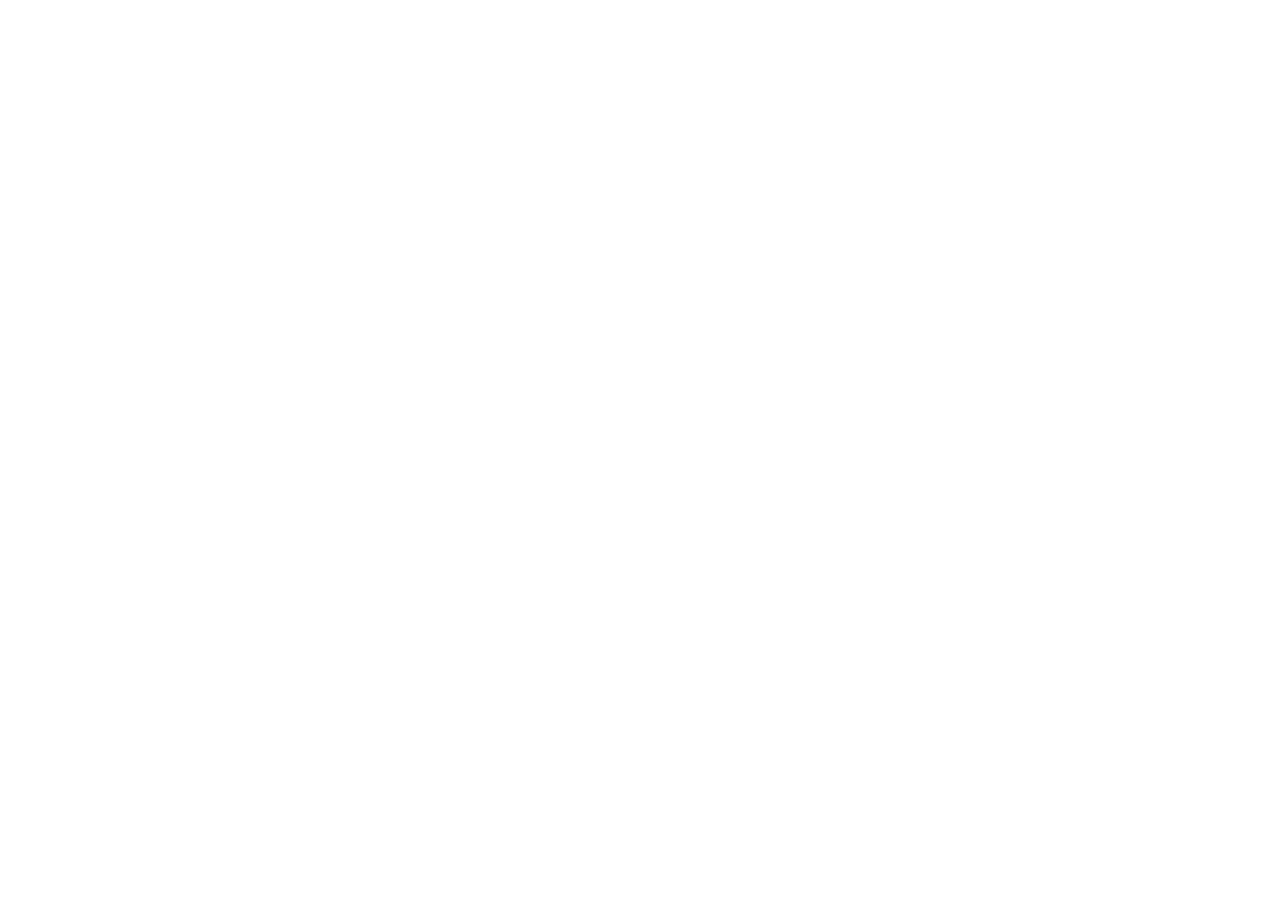
==== login.html @ 52b2e74f "初始化大事件项目" ====
<!DOCTYPE html>
<html lang="en">

<head>
    <meta charset="UTF-8">
    <meta name="viewport" content="width=device-width, initial-scale=1.0">
    <title>Document</title>
</head>

<body>

</body>

</html>
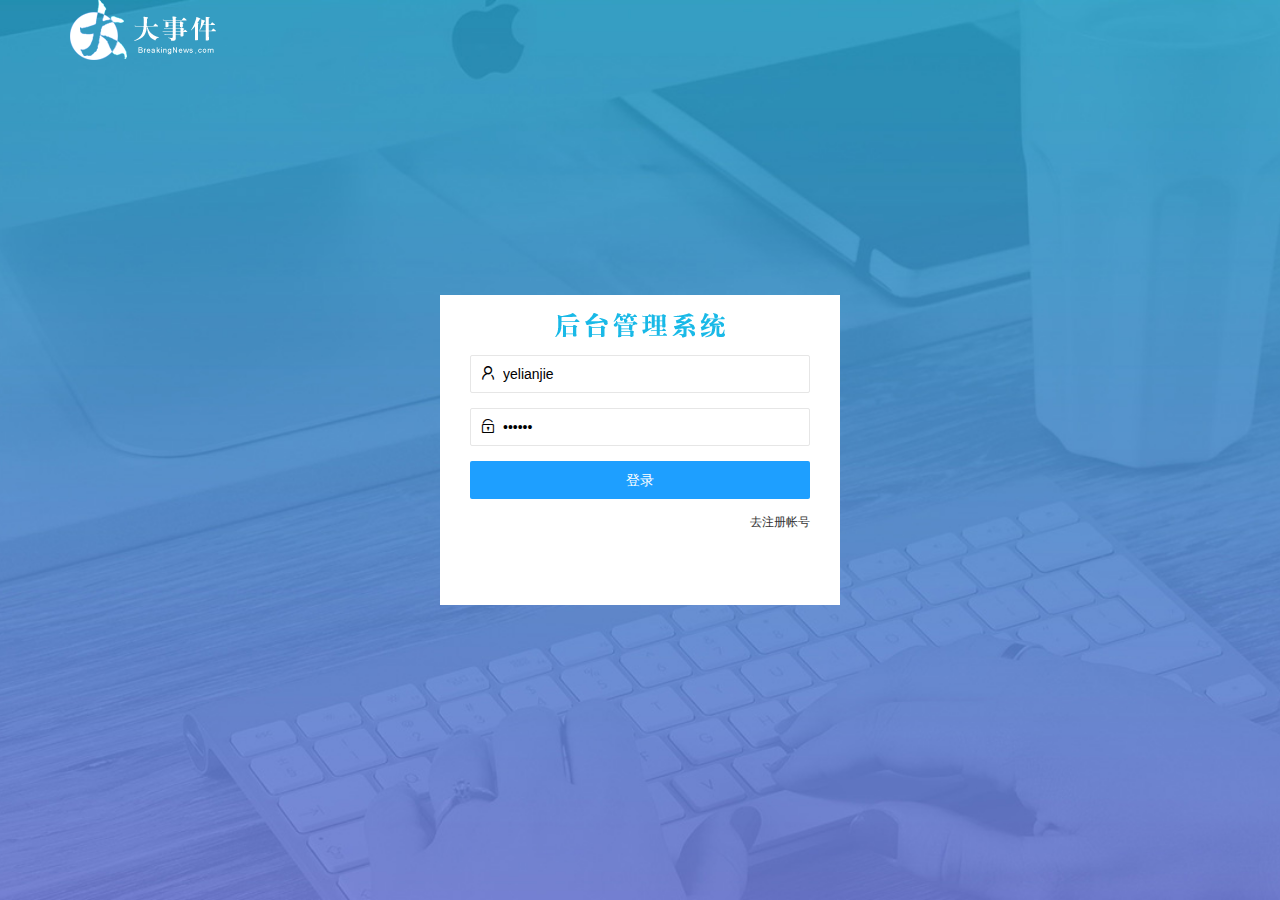
==== commit 4e7a25aa: "登录和注册功能完成" ====
--- a/login.html
+++ b/login.html
@@ -4,11 +4,88 @@
 <head>
     <meta charset="UTF-8">
     <meta name="viewport" content="width=device-width, initial-scale=1.0">
-    <title>Document</title>
+    <title>大事件-登录/注册</title>
+
+    <!-- 引入layui样式 -->
+    <link rel="stylesheet" href="/assets/lib/layui/css/layui.css">
+
+    <!-- 登录页面样式 -->
+    <link rel="stylesheet" href="/assets/css/login.css">
+
 </head>
 
 <body>
+    <!-- logo部分 -->
+    <div class="logo layui-main">
+        <img src="/assets/images/logo.png" alt="">
+    </div>
 
+    <!-- 登录和注册区 -->
+    <div class="loginAndRegBox">
+        <!-- 登录部分图片 -->
+        <div class="title-box"></div>
+        <!-- 登录区 -->
+        <div class="login-box">
+            <form class="layui-form" id="form_login">
+                <!-- 用户名 -->
+                <div class="layui-form-item">
+                    <i class="layui-icon layui-icon-username"></i>
+
+                    <input type="text" value="yelianjie" name="username" required lay-verify="required" placeholder="请输入用户名" autocomplete="off" class="layui-input">
+                </div>
+                <!-- 密码 -->
+
+                <div class="layui-form-item">
+                    <i class="layui-icon layui-icon-password"></i>
+                    <input type="password" value="111111" name="password" required lay-verify="required |pwd" placeholder="请输入密码" autocomplete="off" class="layui-input">
+                </div>
+                <!-- 登录按钮 -->
+                <div class="layui-form-item">
+                    <button class="layui-btn layui-btn-fluid layui-btn-normal" lay-submit lay-filter="formDemo">登录</button>
+                </div>
+                <!-- 切换按钮 -->
+                <div class="layui-form-item links">
+                    <a href="javascript:;" id="link_reg">去注册帐号</a>
+                </div>
+            </form>
+        </div>
+        <!-- 注册区 -->
+        <div class="reg-box">
+            <form class="layui-form" id="form_reg">
+                <!-- 用户名 -->
+                <div class="layui-form-item">
+                    <i class="layui-icon layui-icon-username"></i>
+                    <input type="text" name="username" required lay-verify="required" placeholder="请输入用户名" autocomplete="off" class="layui-input">
+                </div>
+                <!-- 密码 -->
+                <div class="layui-form-item">
+                    <i class="layui-icon layui-icon-password"></i>
+                    <input type="password" id="reg-pwd" name="password" required lay-verify="required|pwd" placeholder="请输入密码" autocomplete="off" class="layui-input">
+                </div>
+                <!-- 确认密码 -->
+                <div class="layui-form-item">
+                    <i class="layui-icon layui-icon-password"></i>
+                    <input type="password" name="repassword" required lay-verify="required|pwd|repwd" placeholder="再次确认密码" autocomplete="off" class="layui-input">
+                </div>
+                <!-- 注册按钮 -->
+                <div class="layui-form-item">
+                    <button class="layui-btn layui-btn-fluid layui-btn-normal" lay-submit lay-filter="formDemo">注册</button>
+                </div>
+                <!-- 切换按钮 -->
+                <div class="layui-form-item links">
+                    <a href="javascript:;" id="link_login">去登录</a>
+                </div>
+            </form>
+        </div>
+    </div>
+    <!-- 引入layui.all.js -->
+    <script src="/assets/lib/layui/layui.all.js"></script>
+    <!-- 引入jquery -->
+    <script src="/assets/lib/jquery.js"></script>
+    <!--在jq之后,引入自己的逻辑之前,引入路径过滤js -->
+    <script src="/assets/js/baseAPI.js"></script>
+    <!-- 引入登录页面js -->
+    <script src="/assets/js/login.js"></script>
 </body>
 
 </html>--- a/assets/lib/layui/css/layui.css
+++ b/assets/lib/layui/css/layui.css
@@ -0,0 +1,2 @@
+/** layui-v2.5.5 MIT License By https://www.layui.com */
+ .layui-inline,img{display:inline-block;vertical-align:middle}h1,h2,h3,h4,h5,h6{font-weight:400}.layui-edge,.layui-header,.layui-inline,.layui-main{position:relative}.layui-body,.layui-edge,.layui-elip{overflow:hidden}.layui-btn,.layui-edge,.layui-inline,img{vertical-align:middle}.layui-btn,.layui-disabled,.layui-icon,.layui-unselect{-moz-user-select:none;-webkit-user-select:none;-ms-user-select:none}.layui-elip,.layui-form-checkbox span,.layui-form-pane .layui-form-label{text-overflow:ellipsis;white-space:nowrap}.layui-breadcrumb,.layui-tree-btnGroup{visibility:hidden}blockquote,body,button,dd,div,dl,dt,form,h1,h2,h3,h4,h5,h6,input,li,ol,p,pre,td,textarea,th,ul{margin:0;padding:0;-webkit-tap-highlight-color:rgba(0,0,0,0)}a:active,a:hover{outline:0}img{border:none}li{list-style:none}table{border-collapse:collapse;border-spacing:0}h4,h5,h6{font-size:100%}button,input,optgroup,option,select,textarea{font-family:inherit;font-size:inherit;font-style:inherit;font-weight:inherit;outline:0}pre{white-space:pre-wrap;white-space:-moz-pre-wrap;white-space:-pre-wrap;white-space:-o-pre-wrap;word-wrap:break-word}body{line-height:24px;font:14px Helvetica Neue,Helvetica,PingFang SC,Tahoma,Arial,sans-serif}hr{height:1px;margin:10px 0;border:0;clear:both}a{color:#333;text-decoration:none}a:hover{color:#777}a cite{font-style:normal;*cursor:pointer}.layui-border-box,.layui-border-box *{box-sizing:border-box}.layui-box,.layui-box *{box-sizing:content-box}.layui-clear{clear:both;*zoom:1}.layui-clear:after{content:'\20';clear:both;*zoom:1;display:block;height:0}.layui-inline{*display:inline;*zoom:1}.layui-edge{display:inline-block;width:0;height:0;border-width:6px;border-style:dashed;border-color:transparent}.layui-edge-top{top:-4px;border-bottom-color:#999;border-bottom-style:solid}.layui-edge-right{border-left-color:#999;border-left-style:solid}.layui-edge-bottom{top:2px;border-top-color:#999;border-top-style:solid}.layui-edge-left{border-right-color:#999;border-right-style:solid}.layui-disabled,.layui-disabled:hover{color:#d2d2d2!important;cursor:not-allowed!important}.layui-circle{border-radius:100%}.layui-show{display:block!important}.layui-hide{display:none!important}@font-face{font-family:layui-icon;src:url(../font/iconfont.eot?v=250);src:url(../font/iconfont.eot?v=250#iefix) format('embedded-opentype'),url(../font/iconfont.woff2?v=250) format('woff2'),url(../font/iconfont.woff?v=250) format('woff'),url(../font/iconfont.ttf?v=250) format('truetype'),url(../font/iconfont.svg?v=250#layui-icon) format('svg')}.layui-icon{font-family:layui-icon!important;font-size:16px;font-style:normal;-webkit-font-smoothing:antialiased;-moz-osx-font-smoothing:grayscale}.layui-icon-reply-fill:before{content:"\e611"}.layui-icon-set-fill:before{content:"\e614"}.layui-icon-menu-fill:before{content:"\e60f"}.layui-icon-search:before{content:"\e615"}.layui-icon-share:before{content:"\e641"}.layui-icon-set-sm:before{content:"\e620"}.layui-icon-engine:before{content:"\e628"}.layui-icon-close:before{content:"\1006"}.layui-icon-close-fill:before{content:"\1007"}.layui-icon-chart-screen:before{content:"\e629"}.layui-icon-star:before{content:"\e600"}.layui-icon-circle-dot:before{content:"\e617"}.layui-icon-chat:before{content:"\e606"}.layui-icon-release:before{content:"\e609"}.layui-icon-list:before{content:"\e60a"}.layui-icon-chart:before{content:"\e62c"}.layui-icon-ok-circle:before{content:"\1005"}.layui-icon-layim-theme:before{content:"\e61b"}.layui-icon-table:before{content:"\e62d"}.layui-icon-right:before{content:"\e602"}.layui-icon-left:before{content:"\e603"}.layui-icon-cart-simple:before{content:"\e698"}.layui-icon-face-cry:before{content:"\e69c"}.layui-icon-face-smile:before{content:"\e6af"}.layui-icon-survey:before{content:"\e6b2"}.layui-icon-tree:before{content:"\e62e"}.layui-icon-upload-circle:before{content:"\e62f"}.layui-icon-add-circle:before{content:"\e61f"}.layui-icon-download-circle:before{content:"\e601"}.layui-icon-templeate-1:before{content:"\e630"}.layui-icon-util:before{content:"\e631"}.layui-icon-face-surprised:before{content:"\e664"}.layui-icon-edit:before{content:"\e642"}.layui-icon-speaker:before{content:"\e645"}.layui-icon-down:before{content:"\e61a"}.layui-icon-file:before{content:"\e621"}.layui-icon-layouts:before{content:"\e632"}.layui-icon-rate-half:before{content:"\e6c9"}.layui-icon-add-circle-fine:before{content:"\e608"}.layui-icon-prev-circle:before{content:"\e633"}.layui-icon-read:before{content:"\e705"}.layui-icon-404:before{content:"\e61c"}.layui-icon-carousel:before{content:"\e634"}.layui-icon-help:before{content:"\e607"}.layui-icon-code-circle:before{content:"\e635"}.layui-icon-water:before{content:"\e636"}.layui-icon-username:before{content:"\e66f"}.layui-icon-find-fill:before{content:"\e670"}.layui-icon-about:before{content:"\e60b"}.layui-icon-location:before{content:"\e715"}.layui-icon-up:before{content:"\e619"}.layui-icon-pause:before{content:"\e651"}.layui-icon-date:before{content:"\e637"}.layui-icon-layim-uploadfile:before{content:"\e61d"}.layui-icon-delete:before{content:"\e640"}.layui-icon-play:before{content:"\e652"}.layui-icon-top:before{content:"\e604"}.layui-icon-friends:before{content:"\e612"}.layui-icon-refresh-3:before{content:"\e9aa"}.layui-icon-ok:before{content:"\e605"}.layui-icon-layer:before{content:"\e638"}.layui-icon-face-smile-fine:before{content:"\e60c"}.layui-icon-dollar:before{content:"\e659"}.layui-icon-group:before{content:"\e613"}.layui-icon-layim-download:before{content:"\e61e"}.layui-icon-picture-fine:before{content:"\e60d"}.layui-icon-link:before{content:"\e64c"}.layui-icon-diamond:before{content:"\e735"}.layui-icon-log:before{content:"\e60e"}.layui-icon-rate-solid:before{content:"\e67a"}.layui-icon-fonts-del:before{content:"\e64f"}.layui-icon-unlink:before{content:"\e64d"}.layui-icon-fonts-clear:before{content:"\e639"}.layui-icon-triangle-r:before{content:"\e623"}.layui-icon-circle:before{content:"\e63f"}.layui-icon-radio:before{content:"\e643"}.layui-icon-align-center:before{content:"\e647"}.layui-icon-align-right:before{content:"\e648"}.layui-icon-align-left:before{content:"\e649"}.layui-icon-loading-1:before{content:"\e63e"}.layui-icon-return:before{content:"\e65c"}.layui-icon-fonts-strong:before{content:"\e62b"}.layui-icon-upload:before{content:"\e67c"}.layui-icon-dialogue:before{content:"\e63a"}.layui-icon-video:before{content:"\e6ed"}.layui-icon-headset:before{content:"\e6fc"}.layui-icon-cellphone-fine:before{content:"\e63b"}.layui-icon-add-1:before{content:"\e654"}.layui-icon-face-smile-b:before{content:"\e650"}.layui-icon-fonts-html:before{content:"\e64b"}.layui-icon-form:before{content:"\e63c"}.layui-icon-cart:before{content:"\e657"}.layui-icon-camera-fill:before{content:"\e65d"}.layui-icon-tabs:before{content:"\e62a"}.layui-icon-fonts-code:before{content:"\e64e"}.layui-icon-fire:before{content:"\e756"}.layui-icon-set:before{content:"\e716"}.layui-icon-fonts-u:before{content:"\e646"}.layui-icon-triangle-d:before{content:"\e625"}.layui-icon-tips:before{content:"\e702"}.layui-icon-picture:before{content:"\e64a"}.layui-icon-more-vertical:before{content:"\e671"}.layui-icon-flag:before{content:"\e66c"}.layui-icon-loading:before{content:"\e63d"}.layui-icon-fonts-i:before{content:"\e644"}.layui-icon-refresh-1:before{content:"\e666"}.layui-icon-rmb:before{content:"\e65e"}.layui-icon-home:before{content:"\e68e"}.layui-icon-user:before{content:"\e770"}.layui-icon-notice:before{content:"\e667"}.layui-icon-login-weibo:before{content:"\e675"}.layui-icon-voice:before{content:"\e688"}.layui-icon-upload-drag:before{content:"\e681"}.layui-icon-login-qq:before{content:"\e676"}.layui-icon-snowflake:before{content:"\e6b1"}.layui-icon-file-b:before{content:"\e655"}.layui-icon-template:before{content:"\e663"}.layui-icon-auz:before{content:"\e672"}.layui-icon-console:before{content:"\e665"}.layui-icon-app:before{content:"\e653"}.layui-icon-prev:before{content:"\e65a"}.layui-icon-website:before{content:"\e7ae"}.layui-icon-next:before{content:"\e65b"}.layui-icon-component:before{content:"\e857"}.layui-icon-more:before{content:"\e65f"}.layui-icon-login-wechat:before{content:"\e677"}.layui-icon-shrink-right:before{content:"\e668"}.layui-icon-spread-left:before{content:"\e66b"}.layui-icon-camera:before{content:"\e660"}.layui-icon-note:before{content:"\e66e"}.layui-icon-refresh:before{content:"\e669"}.layui-icon-female:before{content:"\e661"}.layui-icon-male:before{content:"\e662"}.layui-icon-password:before{content:"\e673"}.layui-icon-senior:before{content:"\e674"}.layui-icon-theme:before{content:"\e66a"}.layui-icon-tread:before{content:"\e6c5"}.layui-icon-praise:before{content:"\e6c6"}.layui-icon-star-fill:before{content:"\e658"}.layui-icon-rate:before{content:"\e67b"}.layui-icon-template-1:before{content:"\e656"}.layui-icon-vercode:before{content:"\e679"}.layui-icon-cellphone:before{content:"\e678"}.layui-icon-screen-full:before{content:"\e622"}.layui-icon-screen-restore:before{content:"\e758"}.layui-icon-cols:before{content:"\e610"}.layui-icon-export:before{content:"\e67d"}.layui-icon-print:before{content:"\e66d"}.layui-icon-slider:before{content:"\e714"}.layui-icon-addition:before{content:"\e624"}.layui-icon-subtraction:before{content:"\e67e"}.layui-icon-service:before{content:"\e626"}.layui-icon-transfer:before{content:"\e691"}.layui-main{width:1140px;margin:0 auto}.layui-header{z-index:1000;height:60px}.layui-header a:hover{transition:all .5s;-webkit-transition:all .5s}.layui-side{position:fixed;left:0;top:0;bottom:0;z-index:999;width:200px;overflow-x:hidden}.layui-side-scroll{position:relative;width:220px;height:100%;overflow-x:hidden}.layui-body{position:absolute;left:200px;right:0;top:0;bottom:0;z-index:998;width:auto;overflow-y:auto;box-sizing:border-box}.layui-layout-body{overflow:hidden}.layui-layout-admin .layui-header{background-color:#23262E}.layui-layout-admin .layui-side{top:60px;width:200px;overflow-x:hidden}.layui-layout-admin .layui-body{position:fixed;top:60px;bottom:44px}.layui-layout-admin .layui-main{width:auto;margin:0 15px}.layui-layout-admin .layui-footer{position:fixed;left:200px;right:0;bottom:0;height:44px;line-height:44px;padding:0 15px;background-color:#eee}.layui-layout-admin .layui-logo{position:absolute;left:0;top:0;width:200px;height:100%;line-height:60px;text-align:center;color:#009688;font-size:16px}.layui-layout-admin .layui-header .layui-nav{background:0 0}.layui-layout-left{position:absolute!important;left:200px;top:0}.layui-layout-right{position:absolute!important;right:0;top:0}.layui-container{position:relative;margin:0 auto;padding:0 15px;box-sizing:border-box}.layui-fluid{position:relative;margin:0 auto;padding:0 15px}.layui-row:after,.layui-row:before{content:'';display:block;clear:both}.layui-col-lg1,.layui-col-lg10,.layui-col-lg11,.layui-col-lg12,.layui-col-lg2,.layui-col-lg3,.layui-col-lg4,.layui-col-lg5,.layui-col-lg6,.layui-col-lg7,.layui-col-lg8,.layui-col-lg9,.layui-col-md1,.layui-col-md10,.layui-col-md11,.layui-col-md12,.layui-col-md2,.layui-col-md3,.layui-col-md4,.layui-col-md5,.layui-col-md6,.layui-col-md7,.layui-col-md8,.layui-col-md9,.layui-col-sm1,.layui-col-sm10,.layui-col-sm11,.layui-col-sm12,.layui-col-sm2,.layui-col-sm3,.layui-col-sm4,.layui-col-sm5,.layui-col-sm6,.layui-col-sm7,.layui-col-sm8,.layui-col-sm9,.layui-col-xs1,.layui-col-xs10,.layui-col-xs11,.layui-col-xs12,.layui-col-xs2,.layui-col-xs3,.layui-col-xs4,.layui-col-xs5,.layui-col-xs6,.layui-col-xs7,.layui-col-xs8,.layui-col-xs9{position:relative;display:block;box-sizing:border-box}.layui-col-xs1,.layui-col-xs10,.layui-col-xs11,.layui-col-xs12,.layui-col-xs2,.layui-col-xs3,.layui-col-xs4,.layui-col-xs5,.layui-col-xs6,.layui-col-xs7,.layui-col-xs8,.layui-col-xs9{float:left}.layui-col-xs1{width:8.33333333%}.layui-col-xs2{width:16.66666667%}.layui-col-xs3{width:25%}.layui-col-xs4{width:33.33333333%}.layui-col-xs5{width:41.66666667%}.layui-col-xs6{width:50%}.layui-col-xs7{width:58.33333333%}.layui-col-xs8{width:66.66666667%}.layui-col-xs9{width:75%}.layui-col-xs10{width:83.33333333%}.layui-col-xs11{width:91.66666667%}.layui-col-xs12{width:100%}.layui-col-xs-offset1{margin-left:8.33333333%}.layui-col-xs-offset2{margin-left:16.66666667%}.layui-col-xs-offset3{margin-left:25%}.layui-col-xs-offset4{margin-left:33.33333333%}.layui-col-xs-offset5{margin-left:41.66666667%}.layui-col-xs-offset6{margin-left:50%}.layui-col-xs-offset7{margin-left:58.33333333%}.layui-col-xs-offset8{margin-left:66.66666667%}.layui-col-xs-offset9{margin-left:75%}.layui-col-xs-offset10{margin-left:83.33333333%}.layui-col-xs-offset11{margin-left:91.66666667%}.layui-col-xs-offset12{margin-left:100%}@media screen and (max-width:768px){.layui-hide-xs{display:none!important}.layui-show-xs-block{display:block!important}.layui-show-xs-inline{display:inline!important}.layui-show-xs-inline-block{display:inline-block!important}}@media screen and (min-width:768px){.layui-container{width:750px}.layui-hide-sm{display:none!important}.layui-show-sm-block{display:block!important}.layui-show-sm-inline{display:inline!important}.layui-show-sm-inline-block{display:inline-block!important}.layui-col-sm1,.layui-col-sm10,.layui-col-sm11,.layui-col-sm12,.layui-col-sm2,.layui-col-sm3,.layui-col-sm4,.layui-col-sm5,.layui-col-sm6,.layui-col-sm7,.layui-col-sm8,.layui-col-sm9{float:left}.layui-col-sm1{width:8.33333333%}.layui-col-sm2{width:16.66666667%}.layui-col-sm3{width:25%}.layui-col-sm4{width:33.33333333%}.layui-col-sm5{width:41.66666667%}.layui-col-sm6{width:50%}.layui-col-sm7{width:58.33333333%}.layui-col-sm8{width:66.66666667%}.layui-col-sm9{width:75%}.layui-col-sm10{width:83.33333333%}.layui-col-sm11{width:91.66666667%}.layui-col-sm12{width:100%}.layui-col-sm-offset1{margin-left:8.33333333%}.layui-col-sm-offset2{margin-left:16.66666667%}.layui-col-sm-offset3{margin-left:25%}.layui-col-sm-offset4{margin-left:33.33333333%}.layui-col-sm-offset5{margin-left:41.66666667%}.layui-col-sm-offset6{margin-left:50%}.layui-col-sm-offset7{margin-left:58.33333333%}.layui-col-sm-offset8{margin-left:66.66666667%}.layui-col-sm-offset9{margin-left:75%}.layui-col-sm-offset10{margin-left:83.33333333%}.layui-col-sm-offset11{margin-left:91.66666667%}.layui-col-sm-offset12{margin-left:100%}}@media screen and (min-width:992px){.layui-container{width:970px}.layui-hide-md{display:none!important}.layui-show-md-block{display:block!important}.layui-show-md-inline{display:inline!important}.layui-show-md-inline-block{display:inline-block!important}.layui-col-md1,.layui-col-md10,.layui-col-md11,.layui-col-md12,.layui-col-md2,.layui-col-md3,.layui-col-md4,.layui-col-md5,.layui-col-md6,.layui-col-md7,.layui-col-md8,.layui-col-md9{float:left}.layui-col-md1{width:8.33333333%}.layui-col-md2{width:16.66666667%}.layui-col-md3{width:25%}.layui-col-md4{width:33.33333333%}.layui-col-md5{width:41.66666667%}.layui-col-md6{width:50%}.layui-col-md7{width:58.33333333%}.layui-col-md8{width:66.66666667%}.layui-col-md9{width:75%}.layui-col-md10{width:83.33333333%}.layui-col-md11{width:91.66666667%}.layui-col-md12{width:100%}.layui-col-md-offset1{margin-left:8.33333333%}.layui-col-md-offset2{margin-left:16.66666667%}.layui-col-md-offset3{margin-left:25%}.layui-col-md-offset4{margin-left:33.33333333%}.layui-col-md-offset5{margin-left:41.66666667%}.layui-col-md-offset6{margin-left:50%}.layui-col-md-offset7{margin-left:58.33333333%}.layui-col-md-offset8{margin-left:66.66666667%}.layui-col-md-offset9{margin-left:75%}.layui-col-md-offset10{margin-left:83.33333333%}.layui-col-md-offset11{margin-left:91.66666667%}.layui-col-md-offset12{margin-left:100%}}@media screen and (min-width:1200px){.layui-container{width:1170px}.layui-hide-lg{display:none!important}.layui-show-lg-block{display:block!important}.layui-show-lg-inline{display:inline!important}.layui-show-lg-inline-block{display:inline-block!important}.layui-col-lg1,.layui-col-lg10,.layui-col-lg11,.layui-col-lg12,.layui-col-lg2,.layui-col-lg3,.layui-col-lg4,.layui-col-lg5,.layui-col-lg6,.layui-col-lg7,.layui-col-lg8,.layui-col-lg9{float:left}.layui-col-lg1{width:8.33333333%}.layui-col-lg2{width:16.66666667%}.layui-col-lg3{width:25%}.layui-col-lg4{width:33.33333333%}.layui-col-lg5{width:41.66666667%}.layui-col-lg6{width:50%}.layui-col-lg7{width:58.33333333%}.layui-col-lg8{width:66.66666667%}.layui-col-lg9{width:75%}.layui-col-lg10{width:83.33333333%}.layui-col-lg11{width:91.66666667%}.layui-col-lg12{width:100%}.layui-col-lg-offset1{margin-left:8.33333333%}.layui-col-lg-offset2{margin-left:16.66666667%}.layui-col-lg-offset3{margin-left:25%}.layui-col-lg-offset4{margin-left:33.33333333%}.layui-col-lg-offset5{margin-left:41.66666667%}.layui-col-lg-offset6{margin-left:50%}.layui-col-lg-offset7{margin-left:58.33333333%}.layui-col-lg-offset8{margin-left:66.66666667%}.layui-col-lg-offset9{margin-left:75%}.layui-col-lg-offset10{margin-left:83.33333333%}.layui-col-lg-offset11{margin-left:91.66666667%}.layui-col-lg-offset12{margin-left:100%}}.layui-col-space1{margin:-.5px}.layui-col-space1>*{padding:.5px}.layui-col-space3{margin:-1.5px}.layui-col-space3>*{padding:1.5px}.layui-col-space5{margin:-2.5px}.layui-col-space5>*{padding:2.5px}.layui-col-space8{margin:-3.5px}.layui-col-space8>*{padding:3.5px}.layui-col-space10{margin:-5px}.layui-col-space10>*{padding:5px}.layui-col-space12{margin:-6px}.layui-col-space12>*{padding:6px}.layui-col-space15{margin:-7.5px}.layui-col-space15>*{padding:7.5px}.layui-col-space18{margin:-9px}.layui-col-space18>*{padding:9px}.layui-col-space20{margin:-10px}.layui-col-space20>*{padding:10px}.layui-col-space22{margin:-11px}.layui-col-space22>*{padding:11px}.layui-col-space25{margin:-12.5px}.layui-col-space25>*{padding:12.5px}.layui-col-space30{margin:-15px}.layui-col-space30>*{padding:15px}.layui-btn,.layui-input,.layui-select,.layui-textarea,.layui-upload-button{outline:0;-webkit-appearance:none;transition:all .3s;-webkit-transition:all .3s;box-sizing:border-box}.layui-elem-quote{margin-bottom:10px;padding:15px;line-height:22px;border-left:5px solid #009688;border-radius:0 2px 2px 0;background-color:#f2f2f2}.layui-quote-nm{border-style:solid;border-width:1px 1px 1px 5px;background:0 0}.layui-elem-field{margin-bottom:10px;padding:0;border-width:1px;border-style:solid}.layui-elem-field legend{margin-left:20px;padding:0 10px;font-size:20px;font-weight:300}.layui-field-title{margin:10px 0 20px;border-width:1px 0 0}.layui-field-box{padding:10px 15px}.layui-field-title .layui-field-box{padding:10px 0}.layui-progress{position:relative;height:6px;border-radius:20px;background-color:#e2e2e2}.layui-progress-bar{position:absolute;left:0;top:0;width:0;max-width:100%;height:6px;border-radius:20px;text-align:right;background-color:#5FB878;transition:all .3s;-webkit-transition:all .3s}.layui-progress-big,.layui-progress-big .layui-progress-bar{height:18px;line-height:18px}.layui-progress-text{position:relative;top:-20px;line-height:18px;font-size:12px;color:#666}.layui-progress-big .layui-progress-text{position:static;padding:0 10px;color:#fff}.layui-collapse{border-width:1px;border-style:solid;border-radius:2px}.layui-colla-content,.layui-colla-item{border-top-width:1px;border-top-style:solid}.layui-colla-item:first-child{border-top:none}.layui-colla-title{position:relative;height:42px;line-height:42px;padding:0 15px 0 35px;color:#333;background-color:#f2f2f2;cursor:pointer;font-size:14px;overflow:hidden}.layui-colla-content{display:none;padding:10px 15px;line-height:22px;color:#666}.layui-colla-icon{position:absolute;left:15px;top:0;font-size:14px}.layui-card{margin-bottom:15px;border-radius:2px;background-color:#fff;box-shadow:0 1px 2px 0 rgba(0,0,0,.05)}.layui-card:last-child{margin-bottom:0}.layui-card-header{position:relative;height:42px;line-height:42px;padding:0 15px;border-bottom:1px solid #f6f6f6;color:#333;border-radius:2px 2px 0 0;font-size:14px}.layui-bg-black,.layui-bg-blue,.layui-bg-cyan,.layui-bg-green,.layui-bg-orange,.layui-bg-red{color:#fff!important}.layui-card-body{position:relative;padding:10px 15px;line-height:24px}.layui-card-body[pad15]{padding:15px}.layui-card-body[pad20]{padding:20px}.layui-card-body .layui-table{margin:5px 0}.layui-card .layui-tab{margin:0}.layui-panel-window{position:relative;padding:15px;border-radius:0;border-top:5px solid #E6E6E6;background-color:#fff}.layui-auxiliar-moving{position:fixed;left:0;right:0;top:0;bottom:0;width:100%;height:100%;background:0 0;z-index:9999999999}.layui-form-label,.layui-form-mid,.layui-form-select,.layui-input-block,.layui-input-inline,.layui-textarea{position:relative}.layui-bg-red{background-color:#FF5722!important}.layui-bg-orange{background-color:#FFB800!important}.layui-bg-green{background-color:#009688!important}.layui-bg-cyan{background-color:#2F4056!important}.layui-bg-blue{background-color:#1E9FFF!important}.layui-bg-black{background-color:#393D49!important}.layui-bg-gray{background-color:#eee!important;color:#666!important}.layui-badge-rim,.layui-colla-content,.layui-colla-item,.layui-collapse,.layui-elem-field,.layui-form-pane .layui-form-item[pane],.layui-form-pane .layui-form-label,.layui-input,.layui-layedit,.layui-layedit-tool,.layui-quote-nm,.layui-select,.layui-tab-bar,.layui-tab-card,.layui-tab-title,.layui-tab-title .layui-this:after,.layui-textarea{border-color:#e6e6e6}.layui-timeline-item:before,hr{background-color:#e6e6e6}.layui-text{line-height:22px;font-size:14px;color:#666}.layui-text h1,.layui-text h2,.layui-text h3{font-weight:500;color:#333}.layui-text h1{font-size:30px}.layui-text h2{font-size:24px}.layui-text h3{font-size:18px}.layui-text a:not(.layui-btn){color:#01AAED}.layui-text a:not(.layui-btn):hover{text-decoration:underline}.layui-text ul{padding:5px 0 5px 15px}.layui-text ul li{margin-top:5px;list-style-type:disc}.layui-text em,.layui-word-aux{color:#999!important;padding:0 5px!important}.layui-btn{display:inline-block;height:38px;line-height:38px;padding:0 18px;background-color:#009688;color:#fff;white-space:nowrap;text-align:center;font-size:14px;border:none;border-radius:2px;cursor:pointer}.layui-btn:hover{opacity:.8;filter:alpha(opacity=80);color:#fff}.layui-btn:active{opacity:1;filter:alpha(opacity=100)}.layui-btn+.layui-btn{margin-left:10px}.layui-btn-container{font-size:0}.layui-btn-container .layui-btn{margin-right:10px;margin-bottom:10px}.layui-btn-container .layui-btn+.layui-btn{margin-left:0}.layui-table .layui-btn-container .layui-btn{margin-bottom:9px}.layui-btn-radius{border-radius:100px}.layui-btn .layui-icon{margin-right:3px;font-size:18px;vertical-align:bottom;vertical-align:middle\9}.layui-btn-primary{border:1px solid #C9C9C9;background-color:#fff;color:#555}.layui-btn-primary:hover{border-color:#009688;color:#333}.layui-btn-normal{background-color:#1E9FFF}.layui-btn-warm{background-color:#FFB800}.layui-btn-danger{background-color:#FF5722}.layui-btn-checked{background-color:#5FB878}.layui-btn-disabled,.layui-btn-disabled:active,.layui-btn-disabled:hover{border:1px solid #e6e6e6;background-color:#FBFBFB;color:#C9C9C9;cursor:not-allowed;opacity:1}.layui-btn-lg{height:44px;line-height:44px;padding:0 25px;font-size:16px}.layui-btn-sm{height:30px;line-height:30px;padding:0 10px;font-size:12px}.layui-btn-sm i{font-size:16px!important}.layui-btn-xs{height:22px;line-height:22px;padding:0 5px;font-size:12px}.layui-btn-xs i{font-size:14px!important}.layui-btn-group{display:inline-block;vertical-align:middle;font-size:0}.layui-btn-group .layui-btn{margin-left:0!important;margin-right:0!important;border-left:1px solid rgba(255,255,255,.5);border-radius:0}.layui-btn-group .layui-btn-primary{border-left:none}.layui-btn-group .layui-btn-primary:hover{border-color:#C9C9C9;color:#009688}.layui-btn-group .layui-btn:first-child{border-left:none;border-radius:2px 0 0 2px}.layui-btn-group .layui-btn-primary:first-child{border-left:1px solid #c9c9c9}.layui-btn-group .layui-btn:last-child{border-radius:0 2px 2px 0}.layui-btn-group .layui-btn+.layui-btn{margin-left:0}.layui-btn-group+.layui-btn-group{margin-left:10px}.layui-btn-fluid{width:100%}.layui-input,.layui-select,.layui-textarea{height:38px;line-height:1.3;line-height:38px\9;border-width:1px;border-style:solid;background-color:#fff;border-radius:2px}.layui-input::-webkit-input-placeholder,.layui-select::-webkit-input-placeholder,.layui-textarea::-webkit-input-placeholder{line-height:1.3}.layui-input,.layui-textarea{display:block;width:100%;padding-left:10px}.layui-input:hover,.layui-textarea:hover{border-color:#D2D2D2!important}.layui-input:focus,.layui-textarea:focus{border-color:#C9C9C9!important}.layui-textarea{min-height:100px;height:auto;line-height:20px;padding:6px 10px;resize:vertical}.layui-select{padding:0 10px}.layui-form input[type=checkbox],.layui-form input[type=radio],.layui-form select{display:none}.layui-form [lay-ignore]{display:initial}.layui-form-item{margin-bottom:15px;clear:both;*zoom:1}.layui-form-item:after{content:'\20';clear:both;*zoom:1;display:block;height:0}.layui-form-label{float:left;display:block;padding:9px 15px;width:80px;font-weight:400;line-height:20px;text-align:right}.layui-form-label-col{display:block;float:none;padding:9px 0;line-height:20px;text-align:left}.layui-form-item .layui-inline{margin-bottom:5px;margin-right:10px}.layui-input-block{margin-left:110px;min-height:36px}.layui-input-inline{display:inline-block;vertical-align:middle}.layui-form-item .layui-input-inline{float:left;width:190px;margin-right:10px}.layui-form-text .layui-input-inline{width:auto}.layui-form-mid{float:left;display:block;padding:9px 0!important;line-height:20px;margin-right:10px}.layui-form-danger+.layui-form-select .layui-input,.layui-form-danger:focus{border-color:#FF5722!important}.layui-form-select .layui-input{padding-right:30px;cursor:pointer}.layui-form-select .layui-edge{position:absolute;right:10px;top:50%;margin-top:-3px;cursor:pointer;border-width:6px;border-top-color:#c2c2c2;border-top-style:solid;transition:all .3s;-webkit-transition:all .3s}.layui-form-select dl{display:none;position:absolute;left:0;top:42px;padding:5px 0;z-index:899;min-width:100%;border:1px solid #d2d2d2;max-height:300px;overflow-y:auto;background-color:#fff;border-radius:2px;box-shadow:0 2px 4px rgba(0,0,0,.12);box-sizing:border-box}.layui-form-select dl dd,.layui-form-select dl dt{padding:0 10px;line-height:36px;white-space:nowrap;overflow:hidden;text-overflow:ellipsis}.layui-form-select dl dt{font-size:12px;color:#999}.layui-form-select dl dd{cursor:pointer}.layui-form-select dl dd:hover{background-color:#f2f2f2;-webkit-transition:.5s all;transition:.5s all}.layui-form-select .layui-select-group dd{padding-left:20px}.layui-form-select dl dd.layui-select-tips{padding-left:10px!important;color:#999}.layui-form-select dl dd.layui-this{background-color:#5FB878;color:#fff}.layui-form-checkbox,.layui-form-select dl dd.layui-disabled{background-color:#fff}.layui-form-selected dl{display:block}.layui-form-checkbox,.layui-form-checkbox *,.layui-form-switch{display:inline-block;vertical-align:middle}.layui-form-selected .layui-edge{margin-top:-9px;-webkit-transform:rotate(180deg);transform:rotate(180deg);margin-top:-3px\9}:root .layui-form-selected .layui-edge{margin-top:-9px\0/IE9}.layui-form-selectup dl{top:auto;bottom:42px}.layui-select-none{margin:5px 0;text-align:center;color:#999}.layui-select-disabled .layui-disabled{border-color:#eee!important}.layui-select-disabled .layui-edge{border-top-color:#d2d2d2}.layui-form-checkbox{position:relative;height:30px;line-height:30px;margin-right:10px;padding-right:30px;cursor:pointer;font-size:0;-webkit-transition:.1s linear;transition:.1s linear;box-sizing:border-box}.layui-form-checkbox span{padding:0 10px;height:100%;font-size:14px;border-radius:2px 0 0 2px;background-color:#d2d2d2;color:#fff;overflow:hidden}.layui-form-checkbox:hover span{background-color:#c2c2c2}.layui-form-checkbox i{position:absolute;right:0;top:0;width:30px;height:28px;border:1px solid #d2d2d2;border-left:none;border-radius:0 2px 2px 0;color:#fff;font-size:20px;text-align:center}.layui-form-checkbox:hover i{border-color:#c2c2c2;color:#c2c2c2}.layui-form-checked,.layui-form-checked:hover{border-color:#5FB878}.layui-form-checked span,.layui-form-checked:hover span{background-color:#5FB878}.layui-form-checked i,.layui-form-checked:hover i{color:#5FB878}.layui-form-item .layui-form-checkbox{margin-top:4px}.layui-form-checkbox[lay-skin=primary]{height:auto!important;line-height:normal!important;min-width:18px;min-height:18px;border:none!important;margin-right:0;padding-left:28px;padding-right:0;background:0 0}.layui-form-checkbox[lay-skin=primary] span{padding-left:0;padding-right:15px;line-height:18px;background:0 0;color:#666}.layui-form-checkbox[lay-skin=primary] i{right:auto;left:0;width:16px;height:16px;line-height:16px;border:1px solid #d2d2d2;font-size:12px;border-radius:2px;background-color:#fff;-webkit-transition:.1s linear;transition:.1s linear}.layui-form-checkbox[lay-skin=primary]:hover i{border-color:#5FB878;color:#fff}.layui-form-checked[lay-skin=primary] i{border-color:#5FB878!important;background-color:#5FB878;color:#fff}.layui-checkbox-disbaled[lay-skin=primary] span{background:0 0!important;color:#c2c2c2}.layui-checkbox-disbaled[lay-skin=primary]:hover i{border-color:#d2d2d2}.layui-form-item .layui-form-checkbox[lay-skin=primary]{margin-top:10px}.layui-form-switch{position:relative;height:22px;line-height:22px;min-width:35px;padding:0 5px;margin-top:8px;border:1px solid #d2d2d2;border-radius:20px;cursor:pointer;background-color:#fff;-webkit-transition:.1s linear;transition:.1s linear}.layui-form-switch i{position:absolute;left:5px;top:3px;width:16px;height:16px;border-radius:20px;background-color:#d2d2d2;-webkit-transition:.1s linear;transition:.1s linear}.layui-form-switch em{position:relative;top:0;width:25px;margin-left:21px;padding:0!important;text-align:center!important;color:#999!important;font-style:normal!important;font-size:12px}.layui-form-onswitch{border-color:#5FB878;background-color:#5FB878}.layui-checkbox-disbaled,.layui-checkbox-disbaled i{border-color:#e2e2e2!important}.layui-form-onswitch i{left:100%;margin-left:-21px;background-color:#fff}.layui-form-onswitch em{margin-left:5px;margin-right:21px;color:#fff!important}.layui-checkbox-disbaled span{background-color:#e2e2e2!important}.layui-checkbox-disbaled:hover i{color:#fff!important}[lay-radio]{display:none}.layui-form-radio,.layui-form-radio *{display:inline-block;vertical-align:middle}.layui-form-radio{line-height:28px;margin:6px 10px 0 0;padding-right:10px;cursor:pointer;font-size:0}.layui-form-radio *{font-size:14px}.layui-form-radio>i{margin-right:8px;font-size:22px;color:#c2c2c2}.layui-form-radio>i:hover,.layui-form-radioed>i{color:#5FB878}.layui-radio-disbaled>i{color:#e2e2e2!important}.layui-form-pane .layui-form-label{width:110px;padding:8px 15px;height:38px;line-height:20px;border-width:1px;border-style:solid;border-radius:2px 0 0 2px;text-align:center;background-color:#FBFBFB;overflow:hidden;box-sizing:border-box}.layui-form-pane .layui-input-inline{margin-left:-1px}.layui-form-pane .layui-input-block{margin-left:110px;left:-1px}.layui-form-pane .layui-input{border-radius:0 2px 2px 0}.layui-form-pane .layui-form-text .layui-form-label{float:none;width:100%;border-radius:2px;box-sizing:border-box;text-align:left}.layui-form-pane .layui-form-text .layui-input-inline{display:block;margin:0;top:-1px;clear:both}.layui-form-pane .layui-form-text .layui-input-block{margin:0;left:0;top:-1px}.layui-form-pane .layui-form-text .layui-textarea{min-height:100px;border-radius:0 0 2px 2px}.layui-form-pane .layui-form-checkbox{margin:4px 0 4px 10px}.layui-form-pane .layui-form-radio,.layui-form-pane .layui-form-switch{margin-top:6px;margin-left:10px}.layui-form-pane .layui-form-item[pane]{position:relative;border-width:1px;border-style:solid}.layui-form-pane .layui-form-item[pane] .layui-form-label{position:absolute;left:0;top:0;height:100%;border-width:0 1px 0 0}.layui-form-pane .layui-form-item[pane] .layui-input-inline{margin-left:110px}@media screen and (max-width:450px){.layui-form-item .layui-form-label{text-overflow:ellipsis;overflow:hidden;white-space:nowrap}.layui-form-item .layui-inline{display:block;margin-right:0;margin-bottom:20px;clear:both}.layui-form-item .layui-inline:after{content:'\20';clear:both;display:block;height:0}.layui-form-item .layui-input-inline{display:block;float:none;left:-3px;width:auto;margin:0 0 10px 112px}.layui-form-item .layui-input-inline+.layui-form-mid{margin-left:110px;top:-5px;padding:0}.layui-form-item .layui-form-checkbox{margin-right:5px;margin-bottom:5px}}.layui-layedit{border-width:1px;border-style:solid;border-radius:2px}.layui-layedit-tool{padding:3px 5px;border-bottom-width:1px;border-bottom-style:solid;font-size:0}.layedit-tool-fixed{position:fixed;top:0;border-top:1px solid #e2e2e2}.layui-layedit-tool .layedit-tool-mid,.layui-layedit-tool .layui-icon{display:inline-block;vertical-align:middle;text-align:center;font-size:14px}.layui-layedit-tool .layui-icon{position:relative;width:32px;height:30px;line-height:30px;margin:3px 5px;color:#777;cursor:pointer;border-radius:2px}.layui-layedit-tool .layui-icon:hover{color:#393D49}.layui-layedit-tool .layui-icon:active{color:#000}.layui-layedit-tool .layedit-tool-active{background-color:#e2e2e2;color:#000}.layui-layedit-tool .layui-disabled,.layui-layedit-tool .layui-disabled:hover{color:#d2d2d2;cursor:not-allowed}.layui-layedit-tool .layedit-tool-mid{width:1px;height:18px;margin:0 10px;background-color:#d2d2d2}.layedit-tool-html{width:50px!important;font-size:30px!important}.layedit-tool-b,.layedit-tool-code,.layedit-tool-help{font-size:16px!important}.layedit-tool-d,.layedit-tool-face,.layedit-tool-image,.layedit-tool-unlink{font-size:18px!important}.layedit-tool-image input{position:absolute;font-size:0;left:0;top:0;width:100%;height:100%;opacity:.01;filter:Alpha(opacity=1);cursor:pointer}.layui-layedit-iframe iframe{display:block;width:100%}#LAY_layedit_code{overflow:hidden}.layui-laypage{display:inline-block;*display:inline;*zoom:1;vertical-align:middle;margin:10px 0;font-size:0}.layui-laypage>a:first-child,.layui-laypage>a:first-child em{border-radius:2px 0 0 2px}.layui-laypage>a:last-child,.layui-laypage>a:last-child em{border-radius:0 2px 2px 0}.layui-laypage>:first-child{margin-left:0!important}.layui-laypage>:last-child{margin-right:0!important}.layui-laypage a,.layui-laypage button,.layui-laypage input,.layui-laypage select,.layui-laypage span{border:1px solid #e2e2e2}.layui-laypage a,.layui-laypage span{display:inline-block;*display:inline;*zoom:1;vertical-align:middle;padding:0 15px;height:28px;line-height:28px;margin:0 -1px 5px 0;background-color:#fff;color:#333;font-size:12px}.layui-flow-more a *,.layui-laypage input,.layui-table-view select[lay-ignore]{display:inline-block}.layui-laypage a:hover{color:#009688}.layui-laypage em{font-style:normal}.layui-laypage .layui-laypage-spr{color:#999;font-weight:700}.layui-laypage a{text-decoration:none}.layui-laypage .layui-laypage-curr{position:relative}.layui-laypage .layui-laypage-curr em{position:relative;color:#fff}.layui-laypage .layui-laypage-curr .layui-laypage-em{position:absolute;left:-1px;top:-1px;padding:1px;width:100%;height:100%;background-color:#009688}.layui-laypage-em{border-radius:2px}.layui-laypage-next em,.layui-laypage-prev em{font-family:Sim sun;font-size:16px}.layui-laypage .layui-laypage-count,.layui-laypage .layui-laypage-limits,.layui-laypage .layui-laypage-refresh,.layui-laypage .layui-laypage-skip{margin-left:10px;margin-right:10px;padding:0;border:none}.layui-laypage .layui-laypage-limits,.layui-laypage .layui-laypage-refresh{vertical-align:top}.layui-laypage .layui-laypage-refresh i{font-size:18px;cursor:pointer}.layui-laypage select{height:22px;padding:3px;border-radius:2px;cursor:pointer}.layui-laypage .layui-laypage-skip{height:30px;line-height:30px;color:#999}.layui-laypage button,.layui-laypage input{height:30px;line-height:30px;border-radius:2px;vertical-align:top;background-color:#fff;box-sizing:border-box}.layui-laypage input{width:40px;margin:0 10px;padding:0 3px;text-align:center}.layui-laypage input:focus,.layui-laypage select:focus{border-color:#009688!important}.layui-laypage button{margin-left:10px;padding:0 10px;cursor:pointer}.layui-table,.layui-table-view{margin:10px 0}.layui-flow-more{margin:10px 0;text-align:center;color:#999;font-size:14px}.layui-flow-more a{height:32px;line-height:32px}.layui-flow-more a *{vertical-align:top}.layui-flow-more a cite{padding:0 20px;border-radius:3px;background-color:#eee;color:#333;font-style:normal}.layui-flow-more a cite:hover{opacity:.8}.layui-flow-more a i{font-size:30px;color:#737383}.layui-table{width:100%;background-color:#fff;color:#666}.layui-table tr{transition:all .3s;-webkit-transition:all .3s}.layui-table th{text-align:left;font-weight:400}.layui-table tbody tr:hover,.layui-table thead tr,.layui-table-click,.layui-table-header,.layui-table-hover,.layui-table-mend,.layui-table-patch,.layui-table-tool,.layui-table-total,.layui-table-total tr,.layui-table[lay-even] tr:nth-child(even){background-color:#f2f2f2}.layui-table td,.layui-table th,.layui-table-col-set,.layui-table-fixed-r,.layui-table-grid-down,.layui-table-header,.layui-table-page,.layui-table-tips-main,.layui-table-tool,.layui-table-total,.layui-table-view,.layui-table[lay-skin=line],.layui-table[lay-skin=row]{border-width:1px;border-style:solid;border-color:#e6e6e6}.layui-table td,.layui-table th{position:relative;padding:9px 15px;min-height:20px;line-height:20px;font-size:14px}.layui-table[lay-skin=line] td,.layui-table[lay-skin=line] th{border-width:0 0 1px}.layui-table[lay-skin=row] td,.layui-table[lay-skin=row] th{border-width:0 1px 0 0}.layui-table[lay-skin=nob] td,.layui-table[lay-skin=nob] th{border:none}.layui-table img{max-width:100px}.layui-table[lay-size=lg] td,.layui-table[lay-size=lg] th{padding:15px 30px}.layui-table-view .layui-table[lay-size=lg] .layui-table-cell{height:40px;line-height:40px}.layui-table[lay-size=sm] td,.layui-table[lay-size=sm] th{font-size:12px;padding:5px 10px}.layui-table-view .layui-table[lay-size=sm] .layui-table-cell{height:20px;line-height:20px}.layui-table[lay-data]{display:none}.layui-table-box{position:relative;overflow:hidden}.layui-table-view .layui-table{position:relative;width:auto;margin:0}.layui-table-view .layui-table[lay-skin=line]{border-width:0 1px 0 0}.layui-table-view .layui-table[lay-skin=row]{border-width:0 0 1px}.layui-table-view .layui-table td,.layui-table-view .layui-table th{padding:5px 0;border-top:none;border-left:none}.layui-table-view .layui-table th.layui-unselect .layui-table-cell span{cursor:pointer}.layui-table-view .layui-table td{cursor:default}.layui-table-view .layui-table td[data-edit=text]{cursor:text}.layui-table-view .layui-form-checkbox[lay-skin=primary] i{width:18px;height:18px}.layui-table-view .layui-form-radio{line-height:0;padding:0}.layui-table-view .layui-form-radio>i{margin:0;font-size:20px}.layui-table-init{position:absolute;left:0;top:0;width:100%;height:100%;text-align:center;z-index:110}.layui-table-init .layui-icon{position:absolute;left:50%;top:50%;margin:-15px 0 0 -15px;font-size:30px;color:#c2c2c2}.layui-table-header{border-width:0 0 1px;overflow:hidden}.layui-table-header .layui-table{margin-bottom:-1px}.layui-table-tool .layui-inline[lay-event]{position:relative;width:26px;height:26px;padding:5px;line-height:16px;margin-right:10px;text-align:center;color:#333;border:1px solid #ccc;cursor:pointer;-webkit-transition:.5s all;transition:.5s all}.layui-table-tool .layui-inline[lay-event]:hover{border:1px solid #999}.layui-table-tool-temp{padding-right:120px}.layui-table-tool-self{position:absolute;right:17px;top:10px}.layui-table-tool .layui-table-tool-self .layui-inline[lay-event]{margin:0 0 0 10px}.layui-table-tool-panel{position:absolute;top:29px;left:-1px;padding:5px 0;min-width:150px;min-height:40px;border:1px solid #d2d2d2;text-align:left;overflow-y:auto;background-color:#fff;box-shadow:0 2px 4px rgba(0,0,0,.12)}.layui-table-cell,.layui-table-tool-panel li{overflow:hidden;text-overflow:ellipsis;white-space:nowrap}.layui-table-tool-panel li{padding:0 10px;line-height:30px;-webkit-transition:.5s all;transition:.5s all}.layui-table-tool-panel li .layui-form-checkbox[lay-skin=primary]{width:100%;padding-left:28px}.layui-table-tool-panel li:hover{background-color:#f2f2f2}.layui-table-tool-panel li .layui-form-checkbox[lay-skin=primary] i{position:absolute;left:0;top:0}.layui-table-tool-panel li .layui-form-checkbox[lay-skin=primary] span{padding:0}.layui-table-tool .layui-table-tool-self .layui-table-tool-panel{left:auto;right:-1px}.layui-table-col-set{position:absolute;right:0;top:0;width:20px;height:100%;border-width:0 0 0 1px;background-color:#fff}.layui-table-sort{width:10px;height:20px;margin-left:5px;cursor:pointer!important}.layui-table-sort .layui-edge{position:absolute;left:5px;border-width:5px}.layui-table-sort .layui-table-sort-asc{top:3px;border-top:none;border-bottom-style:solid;border-bottom-color:#b2b2b2}.layui-table-sort .layui-table-sort-asc:hover{border-bottom-color:#666}.layui-table-sort .layui-table-sort-desc{bottom:5px;border-bottom:none;border-top-style:solid;border-top-color:#b2b2b2}.layui-table-sort .layui-table-sort-desc:hover{border-top-color:#666}.layui-table-sort[lay-sort=asc] .layui-table-sort-asc{border-bottom-color:#000}.layui-table-sort[lay-sort=desc] .layui-table-sort-desc{border-top-color:#000}.layui-table-cell{height:28px;line-height:28px;padding:0 15px;position:relative;box-sizing:border-box}.layui-table-cell .layui-form-checkbox[lay-skin=primary]{top:-1px;padding:0}.layui-table-cell .layui-table-link{color:#01AAED}.laytable-cell-checkbox,.laytable-cell-numbers,.laytable-cell-radio,.laytable-cell-space{padding:0;text-align:center}.layui-table-body{position:relative;overflow:auto;margin-right:-1px;margin-bottom:-1px}.layui-table-body .layui-none{line-height:26px;padding:15px;text-align:center;color:#999}.layui-table-fixed{position:absolute;left:0;top:0;z-index:101}.layui-table-fixed .layui-table-body{overflow:hidden}.layui-table-fixed-l{box-shadow:0 -1px 8px rgba(0,0,0,.08)}.layui-table-fixed-r{left:auto;right:-1px;border-width:0 0 0 1px;box-shadow:-1px 0 8px rgba(0,0,0,.08)}.layui-table-fixed-r .layui-table-header{position:relative;overflow:visible}.layui-table-mend{position:absolute;right:-49px;top:0;height:100%;width:50px}.layui-table-tool{position:relative;z-index:890;width:100%;min-height:50px;line-height:30px;padding:10px 15px;border-width:0 0 1px}.layui-table-tool .layui-btn-container{margin-bottom:-10px}.layui-table-page,.layui-table-total{border-width:1px 0 0;margin-bottom:-1px;overflow:hidden}.layui-table-page{position:relative;width:100%;padding:7px 7px 0;height:41px;font-size:12px;white-space:nowrap}.layui-table-page>div{height:26px}.layui-table-page .layui-laypage{margin:0}.layui-table-page .layui-laypage a,.layui-table-page .layui-laypage span{height:26px;line-height:26px;margin-bottom:10px;border:none;background:0 0}.layui-table-page .layui-laypage a,.layui-table-page .layui-laypage span.layui-laypage-curr{padding:0 12px}.layui-table-page .layui-laypage span{margin-left:0;padding:0}.layui-table-page .layui-laypage .layui-laypage-prev{margin-left:-7px!important}.layui-table-page .layui-laypage .layui-laypage-curr .layui-laypage-em{left:0;top:0;padding:0}.layui-table-page .layui-laypage button,.layui-table-page .layui-laypage input{height:26px;line-height:26px}.layui-table-page .layui-laypage input{width:40px}.layui-table-page .layui-laypage button{padding:0 10px}.layui-table-page select{height:18px}.layui-table-patch .layui-table-cell{padding:0;width:30px}.layui-table-edit{position:absolute;left:0;top:0;width:100%;height:100%;padding:0 14px 1px;border-radius:0;box-shadow:1px 1px 20px rgba(0,0,0,.15)}.layui-table-edit:focus{border-color:#5FB878!important}select.layui-table-edit{padding:0 0 0 10px;border-color:#C9C9C9}.layui-table-view .layui-form-checkbox,.layui-table-view .layui-form-radio,.layui-table-view .layui-form-switch{top:0;margin:0;box-sizing:content-box}.layui-table-view .layui-form-checkbox{top:-1px;height:26px;line-height:26px}.layui-table-view .layui-form-checkbox i{height:26px}.layui-table-grid .layui-table-cell{overflow:visible}.layui-table-grid-down{position:absolute;top:0;right:0;width:26px;height:100%;padding:5px 0;border-width:0 0 0 1px;text-align:center;background-color:#fff;color:#999;cursor:pointer}.layui-table-grid-down .layui-icon{position:absolute;top:50%;left:50%;margin:-8px 0 0 -8px}.layui-table-grid-down:hover{background-color:#fbfbfb}body .layui-table-tips .layui-layer-content{background:0 0;padding:0;box-shadow:0 1px 6px rgba(0,0,0,.12)}.layui-table-tips-main{margin:-44px 0 0 -1px;max-height:150px;padding:8px 15px;font-size:14px;overflow-y:scroll;background-color:#fff;color:#666}.layui-table-tips-c{position:absolute;right:-3px;top:-13px;width:20px;height:20px;padding:3px;cursor:pointer;background-color:#666;border-radius:50%;color:#fff}.layui-table-tips-c:hover{background-color:#777}.layui-table-tips-c:before{position:relative;right:-2px}.layui-upload-file{display:none!important;opacity:.01;filter:Alpha(opacity=1)}.layui-upload-drag,.layui-upload-form,.layui-upload-wrap{display:inline-block}.layui-upload-list{margin:10px 0}.layui-upload-choose{padding:0 10px;color:#999}.layui-upload-drag{position:relative;padding:30px;border:1px dashed #e2e2e2;background-color:#fff;text-align:center;cursor:pointer;color:#999}.layui-upload-drag .layui-icon{font-size:50px;color:#009688}.layui-upload-drag[lay-over]{border-color:#009688}.layui-upload-iframe{position:absolute;width:0;height:0;border:0;visibility:hidden}.layui-upload-wrap{position:relative;vertical-align:middle}.layui-upload-wrap .layui-upload-file{display:block!important;position:absolute;left:0;top:0;z-index:10;font-size:100px;width:100%;height:100%;opacity:.01;filter:Alpha(opacity=1);cursor:pointer}.layui-transfer-active,.layui-transfer-box{display:inline-block;vertical-align:middle}.layui-transfer-box,.layui-transfer-header,.layui-transfer-search{border-width:0;border-style:solid;border-color:#e6e6e6}.layui-transfer-box{position:relative;border-width:1px;width:200px;height:360px;border-radius:2px;background-color:#fff}.layui-transfer-box .layui-form-checkbox{width:100%;margin:0!important}.layui-transfer-header{height:38px;line-height:38px;padding:0 10px;border-bottom-width:1px}.layui-transfer-search{position:relative;padding:10px;border-bottom-width:1px}.layui-transfer-search .layui-input{height:32px;padding-left:30px;font-size:12px}.layui-transfer-search .layui-icon-search{position:absolute;left:20px;top:50%;margin-top:-8px;color:#666}.layui-transfer-active{margin:0 15px}.layui-transfer-active .layui-btn{display:block;margin:0;padding:0 15px;background-color:#5FB878;border-color:#5FB878;color:#fff}.layui-transfer-active .layui-btn-disabled{background-color:#FBFBFB;border-color:#e6e6e6;color:#C9C9C9}.layui-transfer-active .layui-btn:first-child{margin-bottom:15px}.layui-transfer-active .layui-btn .layui-icon{margin:0;font-size:14px!important}.layui-transfer-data{padding:5px 0;overflow:auto}.layui-transfer-data li{height:32px;line-height:32px;padding:0 10px}.layui-transfer-data li:hover{background-color:#f2f2f2;transition:.5s all}.layui-transfer-data .layui-none{padding:15px 10px;text-align:center;color:#999}.layui-nav{position:relative;padding:0 20px;background-color:#393D49;color:#fff;border-radius:2px;font-size:0;box-sizing:border-box}.layui-nav *{font-size:14px}.layui-nav .layui-nav-item{position:relative;display:inline-block;*display:inline;*zoom:1;vertical-align:middle;line-height:60px}.layui-nav .layui-nav-item a{display:block;padding:0 20px;color:#fff;color:rgba(255,255,255,.7);transition:all .3s;-webkit-transition:all .3s}.layui-nav .layui-this:after,.layui-nav-bar,.layui-nav-tree .layui-nav-itemed:after{position:absolute;left:0;top:0;width:0;height:5px;background-color:#5FB878;transition:all .2s;-webkit-transition:all .2s}.layui-nav-bar{z-index:1000}.layui-nav .layui-nav-item a:hover,.layui-nav .layui-this a{color:#fff}.layui-nav .layui-this:after{content:'';top:auto;bottom:0;width:100%}.layui-nav-img{width:30px;height:30px;margin-right:10px;border-radius:50%}.layui-nav .layui-nav-more{content:'';width:0;height:0;border-style:solid dashed dashed;border-color:#fff transparent transparent;overflow:hidden;cursor:pointer;transition:all .2s;-webkit-transition:all .2s;position:absolute;top:50%;right:3px;margin-top:-3px;border-width:6px;border-top-color:rgba(255,255,255,.7)}.layui-nav .layui-nav-mored,.layui-nav-itemed>a .layui-nav-more{margin-top:-9px;border-style:dashed dashed solid;border-color:transparent transparent #fff}.layui-nav-child{display:none;position:absolute;left:0;top:65px;min-width:100%;line-height:36px;padding:5px 0;box-shadow:0 2px 4px rgba(0,0,0,.12);border:1px solid #d2d2d2;background-color:#fff;z-index:100;border-radius:2px;white-space:nowrap}.layui-nav .layui-nav-child a{color:#333}.layui-nav .layui-nav-child a:hover{background-color:#f2f2f2;color:#000}.layui-nav-child dd{position:relative}.layui-nav .layui-nav-child dd.layui-this a,.layui-nav-child dd.layui-this{background-color:#5FB878;color:#fff}.layui-nav-child dd.layui-this:after{display:none}.layui-nav-tree{width:200px;padding:0}.layui-nav-tree .layui-nav-item{display:block;width:100%;line-height:45px}.layui-nav-tree .layui-nav-item a{position:relative;height:45px;line-height:45px;text-overflow:ellipsis;overflow:hidden;white-space:nowrap}.layui-nav-tree .layui-nav-item a:hover{background-color:#4E5465}.layui-nav-tree .layui-nav-bar{width:5px;height:0;background-color:#009688}.layui-nav-tree .layui-nav-child dd.layui-this,.layui-nav-tree .layui-nav-child dd.layui-this a,.layui-nav-tree .layui-this,.layui-nav-tree .layui-this>a,.layui-nav-tree .layui-this>a:hover{background-color:#009688;color:#fff}.layui-nav-tree .layui-this:after{display:none}.layui-nav-itemed>a,.layui-nav-tree .layui-nav-title a,.layui-nav-tree .layui-nav-title a:hover{color:#fff!important}.layui-nav-tree .layui-nav-child{position:relative;z-index:0;top:0;border:none;box-shadow:none}.layui-nav-tree .layui-nav-child a{height:40px;line-height:40px;color:#fff;color:rgba(255,255,255,.7)}.layui-nav-tree .layui-nav-child,.layui-nav-tree .layui-nav-child a:hover{background:0 0;color:#fff}.layui-nav-tree .layui-nav-more{right:10px}.layui-nav-itemed>.layui-nav-child{display:block;padding:0;background-color:rgba(0,0,0,.3)!important}.layui-nav-itemed>.layui-nav-child>.layui-this>.layui-nav-child{display:block}.layui-nav-side{position:fixed;top:0;bottom:0;left:0;overflow-x:hidden;z-index:999}.layui-bg-blue .layui-nav-bar,.layui-bg-blue .layui-nav-itemed:after,.layui-bg-blue .layui-this:after{background-color:#93D1FF}.layui-bg-blue .layui-nav-child dd.layui-this{background-color:#1E9FFF}.layui-bg-blue .layui-nav-itemed>a,.layui-nav-tree.layui-bg-blue .layui-nav-title a,.layui-nav-tree.layui-bg-blue .layui-nav-title a:hover{background-color:#007DDB!important}.layui-breadcrumb{font-size:0}.layui-breadcrumb>*{font-size:14px}.layui-breadcrumb a{color:#999!important}.layui-breadcrumb a:hover{color:#5FB878!important}.layui-breadcrumb a cite{color:#666;font-style:normal}.layui-breadcrumb span[lay-separator]{margin:0 10px;color:#999}.layui-tab{margin:10px 0;text-align:left!important}.layui-tab[overflow]>.layui-tab-title{overflow:hidden}.layui-tab-title{position:relative;left:0;height:40px;white-space:nowrap;font-size:0;border-bottom-width:1px;border-bottom-style:solid;transition:all .2s;-webkit-transition:all .2s}.layui-tab-title li{display:inline-block;*display:inline;*zoom:1;vertical-align:middle;font-size:14px;transition:all .2s;-webkit-transition:all .2s;position:relative;line-height:40px;min-width:65px;padding:0 15px;text-align:center;cursor:pointer}.layui-tab-title li a{display:block}.layui-tab-title .layui-this{color:#000}.layui-tab-title .layui-this:after{position:absolute;left:0;top:0;content:'';width:100%;height:41px;border-width:1px;border-style:solid;border-bottom-color:#fff;border-radius:2px 2px 0 0;box-sizing:border-box;pointer-events:none}.layui-tab-bar{position:absolute;right:0;top:0;z-index:10;width:30px;height:39px;line-height:39px;border-width:1px;border-style:solid;border-radius:2px;text-align:center;background-color:#fff;cursor:pointer}.layui-tab-bar .layui-icon{position:relative;display:inline-block;top:3px;transition:all .3s;-webkit-transition:all .3s}.layui-tab-item{display:none}.layui-tab-more{padding-right:30px;height:auto!important;white-space:normal!important}.layui-tab-more li.layui-this:after{border-bottom-color:#e2e2e2;border-radius:2px}.layui-tab-more .layui-tab-bar .layui-icon{top:-2px;top:3px\9;-webkit-transform:rotate(180deg);transform:rotate(180deg)}:root .layui-tab-more .layui-tab-bar .layui-icon{top:-2px\0/IE9}.layui-tab-content{padding:10px}.layui-tab-title li .layui-tab-close{position:relative;display:inline-block;width:18px;height:18px;line-height:20px;margin-left:8px;top:1px;text-align:center;font-size:14px;color:#c2c2c2;transition:all .2s;-webkit-transition:all .2s}.layui-tab-title li .layui-tab-close:hover{border-radius:2px;background-color:#FF5722;color:#fff}.layui-tab-brief>.layui-tab-title .layui-this{color:#009688}.layui-tab-brief>.layui-tab-more li.layui-this:after,.layui-tab-brief>.layui-tab-title .layui-this:after{border:none;border-radius:0;border-bottom:2px solid #5FB878}.layui-tab-brief[overflow]>.layui-tab-title .layui-this:after{top:-1px}.layui-tab-card{border-width:1px;border-style:solid;border-radius:2px;box-shadow:0 2px 5px 0 rgba(0,0,0,.1)}.layui-tab-card>.layui-tab-title{background-color:#f2f2f2}.layui-tab-card>.layui-tab-title li{margin-right:-1px;margin-left:-1px}.layui-tab-card>.layui-tab-title .layui-this{background-color:#fff}.layui-tab-card>.layui-tab-title .layui-this:after{border-top:none;border-width:1px;border-bottom-color:#fff}.layui-tab-card>.layui-tab-title .layui-tab-bar{height:40px;line-height:40px;border-radius:0;border-top:none;border-right:none}.layui-tab-card>.layui-tab-more .layui-this{background:0 0;color:#5FB878}.layui-tab-card>.layui-tab-more .layui-this:after{border:none}.layui-timeline{padding-left:5px}.layui-timeline-item{position:relative;padding-bottom:20px}.layui-timeline-axis{position:absolute;left:-5px;top:0;z-index:10;width:20px;height:20px;line-height:20px;background-color:#fff;color:#5FB878;border-radius:50%;text-align:center;cursor:pointer}.layui-timeline-axis:hover{color:#FF5722}.layui-timeline-item:before{content:'';position:absolute;left:5px;top:0;z-index:0;width:1px;height:100%}.layui-timeline-item:last-child:before{display:none}.layui-timeline-item:first-child:before{display:block}.layui-timeline-content{padding-left:25px}.layui-timeline-title{position:relative;margin-bottom:10px}.layui-badge,.layui-badge-dot,.layui-badge-rim{position:relative;display:inline-block;padding:0 6px;font-size:12px;text-align:center;background-color:#FF5722;color:#fff;border-radius:2px}.layui-badge{height:18px;line-height:18px}.layui-badge-dot{width:8px;height:8px;padding:0;border-radius:50%}.layui-badge-rim{height:18px;line-height:18px;border-width:1px;border-style:solid;background-color:#fff;color:#666}.layui-btn .layui-badge,.layui-btn .layui-badge-dot{margin-left:5px}.layui-nav .layui-badge,.layui-nav .layui-badge-dot{position:absolute;top:50%;margin:-8px 6px 0}.layui-tab-title .layui-badge,.layui-tab-title .layui-badge-dot{left:5px;top:-2px}.layui-carousel{position:relative;left:0;top:0;background-color:#f8f8f8}.layui-carousel>[carousel-item]{position:relative;width:100%;height:100%;overflow:hidden}.layui-carousel>[carousel-item]:before{position:absolute;content:'\e63d';left:50%;top:50%;width:100px;line-height:20px;margin:-10px 0 0 -50px;text-align:center;color:#c2c2c2;font-family:layui-icon!important;font-size:30px;font-style:normal;-webkit-font-smoothing:antialiased;-moz-osx-font-smoothing:grayscale}.layui-carousel>[carousel-item]>*{display:none;position:absolute;left:0;top:0;width:100%;height:100%;background-color:#f8f8f8;transition-duration:.3s;-webkit-transition-duration:.3s}.layui-carousel-updown>*{-webkit-transition:.3s ease-in-out up;transition:.3s ease-in-out up}.layui-carousel-arrow{display:none\9;opacity:0;position:absolute;left:10px;top:50%;margin-top:-18px;width:36px;height:36px;line-height:36px;text-align:center;font-size:20px;border:0;border-radius:50%;background-color:rgba(0,0,0,.2);color:#fff;-webkit-transition-duration:.3s;transition-duration:.3s;cursor:pointer}.layui-carousel-arrow[lay-type=add]{left:auto!important;right:10px}.layui-carousel:hover .layui-carousel-arrow[lay-type=add],.layui-carousel[lay-arrow=always] .layui-carousel-arrow[lay-type=add]{right:20px}.layui-carousel[lay-arrow=always] .layui-carousel-arrow{opacity:1;left:20px}.layui-carousel[lay-arrow=none] .layui-carousel-arrow{display:none}.layui-carousel-arrow:hover,.layui-carousel-ind ul:hover{background-color:rgba(0,0,0,.35)}.layui-carousel:hover .layui-carousel-arrow{display:block\9;opacity:1;left:20px}.layui-carousel-ind{position:relative;top:-35px;width:100%;line-height:0!important;text-align:center;font-size:0}.layui-carousel[lay-indicator=outside]{margin-bottom:30px}.layui-carousel[lay-indicator=outside] .layui-carousel-ind{top:10px}.layui-carousel[lay-indicator=outside] .layui-carousel-ind ul{background-color:rgba(0,0,0,.5)}.layui-carousel[lay-indicator=none] .layui-carousel-ind{display:none}.layui-carousel-ind ul{display:inline-block;padding:5px;background-color:rgba(0,0,0,.2);border-radius:10px;-webkit-transition-duration:.3s;transition-duration:.3s}.layui-carousel-ind li{display:inline-block;width:10px;height:10px;margin:0 3px;font-size:14px;background-color:#e2e2e2;background-color:rgba(255,255,255,.5);border-radius:50%;cursor:pointer;-webkit-transition-duration:.3s;transition-duration:.3s}.layui-carousel-ind li:hover{background-color:rgba(255,255,255,.7)}.layui-carousel-ind li.layui-this{background-color:#fff}.layui-carousel>[carousel-item]>.layui-carousel-next,.layui-carousel>[carousel-item]>.layui-carousel-prev,.layui-carousel>[carousel-item]>.layui-this{display:block}.layui-carousel>[carousel-item]>.layui-this{left:0}.layui-carousel>[carousel-item]>.layui-carousel-prev{left:-100%}.layui-carousel>[carousel-item]>.layui-carousel-next{left:100%}.layui-carousel>[carousel-item]>.layui-carousel-next.layui-carousel-left,.layui-carousel>[carousel-item]>.layui-carousel-prev.layui-carousel-right{left:0}.layui-carousel>[carousel-item]>.layui-this.layui-carousel-left{left:-100%}.layui-carousel>[carousel-item]>.layui-this.layui-carousel-right{left:100%}.layui-carousel[lay-anim=updown] .layui-carousel-arrow{left:50%!important;top:20px;margin:0 0 0 -18px}.layui-carousel[lay-anim=updown]>[carousel-item]>*,.layui-carousel[lay-anim=fade]>[carousel-item]>*{left:0!important}.layui-carousel[lay-anim=updown] .layui-carousel-arrow[lay-type=add]{top:auto!important;bottom:20px}.layui-carousel[lay-anim=updown] .layui-carousel-ind{position:absolute;top:50%;right:20px;width:auto;height:auto}.layui-carousel[lay-anim=updown] .layui-carousel-ind ul{padding:3px 5px}.layui-carousel[lay-anim=updown] .layui-carousel-ind li{display:block;margin:6px 0}.layui-carousel[lay-anim=updown]>[carousel-item]>.layui-this{top:0}.layui-carousel[lay-anim=updown]>[carousel-item]>.layui-carousel-prev{top:-100%}.layui-carousel[lay-anim=updown]>[carousel-item]>.layui-carousel-next{top:100%}.layui-carousel[lay-anim=updown]>[carousel-item]>.layui-carousel-next.layui-carousel-left,.layui-carousel[lay-anim=updown]>[carousel-item]>.layui-carousel-prev.layui-carousel-right{top:0}.layui-carousel[lay-anim=updown]>[carousel-item]>.layui-this.layui-carousel-left{top:-100%}.layui-carousel[lay-anim=updown]>[carousel-item]>.layui-this.layui-carousel-right{top:100%}.layui-carousel[lay-anim=fade]>[carousel-item]>.layui-carousel-next,.layui-carousel[lay-anim=fade]>[carousel-item]>.layui-carousel-prev{opacity:0}.layui-carousel[lay-anim=fade]>[carousel-item]>.layui-carousel-next.layui-carousel-left,.layui-carousel[lay-anim=fade]>[carousel-item]>.layui-carousel-prev.layui-carousel-right{opacity:1}.layui-carousel[lay-anim=fade]>[carousel-item]>.layui-this.layui-carousel-left,.layui-carousel[lay-anim=fade]>[carousel-item]>.layui-this.layui-carousel-right{opacity:0}.layui-fixbar{position:fixed;right:15px;bottom:15px;z-index:999999}.layui-fixbar li{width:50px;height:50px;line-height:50px;margin-bottom:1px;text-align:center;cursor:pointer;font-size:30px;background-color:#9F9F9F;color:#fff;border-radius:2px;opacity:.95}.layui-fixbar li:hover{opacity:.85}.layui-fixbar li:active{opacity:1}.layui-fixbar .layui-fixbar-top{display:none;font-size:40px}body .layui-util-face{border:none;background:0 0}body .layui-util-face .layui-layer-content{padding:0;background-color:#fff;color:#666;box-shadow:none}.layui-util-face .layui-layer-TipsG{display:none}.layui-util-face ul{position:relative;width:372px;padding:10px;border:1px solid #D9D9D9;background-color:#fff;box-shadow:0 0 20px rgba(0,0,0,.2)}.layui-util-face ul li{cursor:pointer;float:left;border:1px solid #e8e8e8;height:22px;width:26px;overflow:hidden;margin:-1px 0 0 -1px;padding:4px 2px;text-align:center}.layui-util-face ul li:hover{position:relative;z-index:2;border:1px solid #eb7350;background:#fff9ec}.layui-code{position:relative;margin:10px 0;padding:15px;line-height:20px;border:1px solid #ddd;border-left-width:6px;background-color:#F2F2F2;color:#333;font-family:Courier New;font-size:12px}.layui-rate,.layui-rate *{display:inline-block;vertical-align:middle}.layui-rate{padding:10px 5px 10px 0;font-size:0}.layui-rate li i.layui-icon{font-size:20px;color:#FFB800;margin-right:5px;transition:all .3s;-webkit-transition:all .3s}.layui-rate li i:hover{cursor:pointer;transform:scale(1.12);-webkit-transform:scale(1.12)}.layui-rate[readonly] li i:hover{cursor:default;transform:scale(1)}.layui-colorpicker{width:26px;height:26px;border:1px solid #e6e6e6;padding:5px;border-radius:2px;line-height:24px;display:inline-block;cursor:pointer;transition:all .3s;-webkit-transition:all .3s}.layui-colorpicker:hover{border-color:#d2d2d2}.layui-colorpicker.layui-colorpicker-lg{width:34px;height:34px;line-height:32px}.layui-colorpicker.layui-colorpicker-sm{width:24px;height:24px;line-height:22px}.layui-colorpicker.layui-colorpicker-xs{width:22px;height:22px;line-height:20px}.layui-colorpicker-trigger-bgcolor{display:block;background:url([data-uri]);border-radius:2px}.layui-colorpicker-trigger-span{display:block;height:100%;box-sizing:border-box;border:1px solid rgba(0,0,0,.15);border-radius:2px;text-align:center}.layui-colorpicker-trigger-i{display:inline-block;color:#FFF;font-size:12px}.layui-colorpicker-trigger-i.layui-icon-close{color:#999}.layui-colorpicker-main{position:absolute;z-index:66666666;width:280px;padding:7px;background:#FFF;border:1px solid #d2d2d2;border-radius:2px;box-shadow:0 2px 4px rgba(0,0,0,.12)}.layui-colorpicker-main-wrapper{height:180px;position:relative}.layui-colorpicker-basis{width:260px;height:100%;position:relative}.layui-colorpicker-basis-white{width:100%;height:100%;position:absolute;top:0;left:0;background:linear-gradient(90deg,#FFF,hsla(0,0%,100%,0))}.layui-colorpicker-basis-black{width:100%;height:100%;position:absolute;top:0;left:0;background:linear-gradient(0deg,#000,transparent)}.layui-colorpicker-basis-cursor{width:10px;height:10px;border:1px solid #FFF;border-radius:50%;position:absolute;top:-3px;right:-3px;cursor:pointer}.layui-colorpicker-side{position:absolute;top:0;right:0;width:12px;height:100%;background:linear-gradient(red,#FF0,#0F0,#0FF,#00F,#F0F,red)}.layui-colorpicker-side-slider{width:100%;height:5px;box-shadow:0 0 1px #888;box-sizing:border-box;background:#FFF;border-radius:1px;border:1px solid #f0f0f0;cursor:pointer;position:absolute;left:0}.layui-colorpicker-main-alpha{display:none;height:12px;margin-top:7px;background:url([data-uri])}.layui-colorpicker-alpha-bgcolor{height:100%;position:relative}.layui-colorpicker-alpha-slider{width:5px;height:100%;box-shadow:0 0 1px #888;box-sizing:border-box;background:#FFF;border-radius:1px;border:1px solid #f0f0f0;cursor:pointer;position:absolute;top:0}.layui-colorpicker-main-pre{padding-top:7px;font-size:0}.layui-colorpicker-pre{width:20px;height:20px;border-radius:2px;display:inline-block;margin-left:6px;margin-bottom:7px;cursor:pointer}.layui-colorpicker-pre:nth-child(11n+1){margin-left:0}.layui-colorpicker-pre-isalpha{background:url([data-uri])}.layui-colorpicker-pre.layui-this{box-shadow:0 0 3px 2px rgba(0,0,0,.15)}.layui-colorpicker-pre>div{height:100%;border-radius:2px}.layui-colorpicker-main-input{text-align:right;padding-top:7px}.layui-colorpicker-main-input .layui-btn-container .layui-btn{margin:0 0 0 10px}.layui-colorpicker-main-input div.layui-inline{float:left;margin-right:10px;font-size:14px}.layui-colorpicker-main-input input.layui-input{width:150px;height:30px;color:#666}.layui-slider{height:4px;background:#e2e2e2;border-radius:3px;position:relative;cursor:pointer}.layui-slider-bar{border-radius:3px;position:absolute;height:100%}.layui-slider-step{position:absolute;top:0;width:4px;height:4px;border-radius:50%;background:#FFF;-webkit-transform:translateX(-50%);transform:translateX(-50%)}.layui-slider-wrap{width:36px;height:36px;position:absolute;top:-16px;-webkit-transform:translateX(-50%);transform:translateX(-50%);z-index:10;text-align:center}.layui-slider-wrap-btn{width:12px;height:12px;border-radius:50%;background:#FFF;display:inline-block;vertical-align:middle;cursor:pointer;transition:.3s}.layui-slider-wrap:after{content:"";height:100%;display:inline-block;vertical-align:middle}.layui-slider-wrap-btn.layui-slider-hover,.layui-slider-wrap-btn:hover{transform:scale(1.2)}.layui-slider-wrap-btn.layui-disabled:hover{transform:scale(1)!important}.layui-slider-tips{position:absolute;top:-42px;z-index:66666666;white-space:nowrap;display:none;-webkit-transform:translateX(-50%);transform:translateX(-50%);color:#FFF;background:#000;border-radius:3px;height:25px;line-height:25px;padding:0 10px}.layui-slider-tips:after{content:'';position:absolute;bottom:-12px;left:50%;margin-left:-6px;width:0;height:0;border-width:6px;border-style:solid;border-color:#000 transparent transparent}.layui-slider-input{width:70px;height:32px;border:1px solid #e6e6e6;border-radius:3px;font-size:16px;line-height:32px;position:absolute;right:0;top:-15px}.layui-slider-input-btn{display:none;position:absolute;top:0;right:0;width:20px;height:100%;border-left:1px solid #d2d2d2}.layui-slider-input-btn i{cursor:pointer;position:absolute;right:0;bottom:0;width:20px;height:50%;font-size:12px;line-height:16px;text-align:center;color:#999}.layui-slider-input-btn i:first-child{top:0;border-bottom:1px solid #d2d2d2}.layui-slider-input-txt{height:100%;font-size:14px}.layui-slider-input-txt input{height:100%;border:none}.layui-slider-input-btn i:hover{color:#009688}.layui-slider-vertical{width:4px;margin-left:34px}.layui-slider-vertical .layui-slider-bar{width:4px}.layui-slider-vertical .layui-slider-step{top:auto;left:0;-webkit-transform:translateY(50%);transform:translateY(50%)}.layui-slider-vertical .layui-slider-wrap{top:auto;left:-16px;-webkit-transform:translateY(50%);transform:translateY(50%)}.layui-slider-vertical .layui-slider-tips{top:auto;left:2px}@media \0screen{.layui-slider-wrap-btn{margin-left:-20px}.layui-slider-vertical .layui-slider-wrap-btn{margin-left:0;margin-bottom:-20px}.layui-slider-vertical .layui-slider-tips{margin-left:-8px}.layui-slider>span{margin-left:8px}}.layui-tree{line-height:22px}.layui-tree .layui-form-checkbox{margin:0!important}.layui-tree-set{width:100%;position:relative}.layui-tree-pack{display:none;padding-left:20px;position:relative}.layui-tree-iconClick,.layui-tree-main{display:inline-block;vertical-align:middle}.layui-tree-line .layui-tree-pack{padding-left:27px}.layui-tree-line .layui-tree-set .layui-tree-set:after{content:'';position:absolute;top:14px;left:-9px;width:17px;height:0;border-top:1px dotted #c0c4cc}.layui-tree-entry{position:relative;padding:3px 0;height:20px;white-space:nowrap}.layui-tree-entry:hover{background-color:#eee}.layui-tree-line .layui-tree-entry:hover{background-color:rgba(0,0,0,0)}.layui-tree-line .layui-tree-entry:hover .layui-tree-txt{color:#999;text-decoration:underline;transition:.3s}.layui-tree-main{cursor:pointer;padding-right:10px}.layui-tree-line .layui-tree-set:before{content:'';position:absolute;top:0;left:-9px;width:0;height:100%;border-left:1px dotted #c0c4cc}.layui-tree-line .layui-tree-set.layui-tree-setLineShort:before{height:13px}.layui-tree-line .layui-tree-set.layui-tree-setHide:before{height:0}.layui-tree-iconClick{position:relative;height:20px;line-height:20px;margin:0 10px;color:#c0c4cc}.layui-tree-icon{height:12px;line-height:12px;width:12px;text-align:center;border:1px solid #c0c4cc}.layui-tree-iconClick .layui-icon{font-size:18px}.layui-tree-icon .layui-icon{font-size:12px;color:#666}.layui-tree-iconArrow{padding:0 5px}.layui-tree-iconArrow:after{content:'';position:absolute;left:4px;top:3px;z-index:100;width:0;height:0;border-width:5px;border-style:solid;border-color:transparent transparent transparent #c0c4cc;transition:.5s}.layui-tree-btnGroup,.layui-tree-editInput{position:relative;vertical-align:middle;display:inline-block}.layui-tree-spread>.layui-tree-entry>.layui-tree-iconClick>.layui-tree-iconArrow:after{transform:rotate(90deg) translate(3px,4px)}.layui-tree-txt{display:inline-block;vertical-align:middle;color:#555}.layui-tree-search{margin-bottom:15px;color:#666}.layui-tree-btnGroup .layui-icon{display:inline-block;vertical-align:middle;padding:0 2px;cursor:pointer}.layui-tree-btnGroup .layui-icon:hover{color:#999;transition:.3s}.layui-tree-entry:hover .layui-tree-btnGroup{visibility:visible}.layui-tree-editInput{height:20px;line-height:20px;padding:0 3px;border:none;background-color:rgba(0,0,0,.05)}.layui-tree-emptyText{text-align:center;color:#999}.layui-anim{-webkit-animation-duration:.3s;animation-duration:.3s;-webkit-animation-fill-mode:both;animation-fill-mode:both}.layui-anim.layui-icon{display:inline-block}.layui-anim-loop{-webkit-animation-iteration-count:infinite;animation-iteration-count:infinite}.layui-trans,.layui-trans a{transition:all .3s;-webkit-transition:all .3s}@-webkit-keyframes layui-rotate{from{-webkit-transform:rotate(0)}to{-webkit-transform:rotate(360deg)}}@keyframes layui-rotate{from{transform:rotate(0)}to{transform:rotate(360deg)}}.layui-anim-rotate{-webkit-animation-name:layui-rotate;animation-name:layui-rotate;-webkit-animation-duration:1s;animation-duration:1s;-webkit-animation-timing-function:linear;animation-timing-function:linear}@-webkit-keyframes layui-up{from{-webkit-transform:translate3d(0,100%,0);opacity:.3}to{-webkit-transform:translate3d(0,0,0);opacity:1}}@keyframes layui-up{from{transform:translate3d(0,100%,0);opacity:.3}to{transform:translate3d(0,0,0);opacity:1}}.layui-anim-up{-webkit-animation-name:layui-up;animation-name:layui-up}@-webkit-keyframes layui-upbit{from{-webkit-transform:translate3d(0,30px,0);opacity:.3}to{-webkit-transform:translate3d(0,0,0);opacity:1}}@keyframes layui-upbit{from{transform:translate3d(0,30px,0);opacity:.3}to{transform:translate3d(0,0,0);opacity:1}}.layui-anim-upbit{-webkit-animation-name:layui-upbit;animation-name:layui-upbit}@-webkit-keyframes layui-scale{0%{opacity:.3;-webkit-transform:scale(.5)}100%{opacity:1;-webkit-transform:scale(1)}}@keyframes layui-scale{0%{opacity:.3;-ms-transform:scale(.5);transform:scale(.5)}100%{opacity:1;-ms-transform:scale(1);transform:scale(1)}}.layui-anim-scale{-webkit-animation-name:layui-scale;animation-name:layui-scale}@-webkit-keyframes layui-scale-spring{0%{opacity:.5;-webkit-transform:scale(.5)}80%{opacity:.8;-webkit-transform:scale(1.1)}100%{opacity:1;-webkit-transform:scale(1)}}@keyframes layui-scale-spring{0%{opacity:.5;transform:scale(.5)}80%{opacity:.8;transform:scale(1.1)}100%{opacity:1;transform:scale(1)}}.layui-anim-scaleSpring{-webkit-animation-name:layui-scale-spring;animation-name:layui-scale-spring}@-webkit-keyframes layui-fadein{0%{opacity:0}100%{opacity:1}}@keyframes layui-fadein{0%{opacity:0}100%{opacity:1}}.layui-anim-fadein{-webkit-animation-name:layui-fadein;animation-name:layui-fadein}@-webkit-keyframes layui-fadeout{0%{opacity:1}100%{opacity:0}}@keyframes layui-fadeout{0%{opacity:1}100%{opacity:0}}.layui-anim-fadeout{-webkit-animation-name:layui-fadeout;animation-name:layui-fadeout}--- a/assets/css/login.css
+++ b/assets/css/login.css
@@ -0,0 +1,57 @@
+html,
+body {
+    padding: 0;
+    margin: 0;
+    width: 100%;
+    height: 100%;
+    background-color: red;
+    background: url('/assets/images/login_bg.jpg')no-repeat center top;
+    background-size: cover;
+}
+
+.loginAndRegBox {
+    width: 400px;
+    height: 310px;
+    background-color: #fff;
+    position: absolute;
+    left: 50%;
+    top: 50%;
+    transform: translate(-50%, -50%);
+}
+
+.title-box {
+    width: 100%;
+    height: 60px;
+    background: url('/assets/images/login_title.png')no-repeat center;
+}
+
+.reg-box {
+    display: none;
+}
+
+.layui-form {
+    padding: 0 30px;
+}
+
+.links {
+    display: flex;
+    justify-content: flex-end;
+}
+
+.links a {
+    font-size: 12px;
+}
+
+.layui-form-item {
+    position: relative;
+}
+
+.layui-icon {
+    position: absolute;
+    top: 10px;
+    left: 10px;
+}
+
+.layui-input {
+    padding-left: 32px;
+}